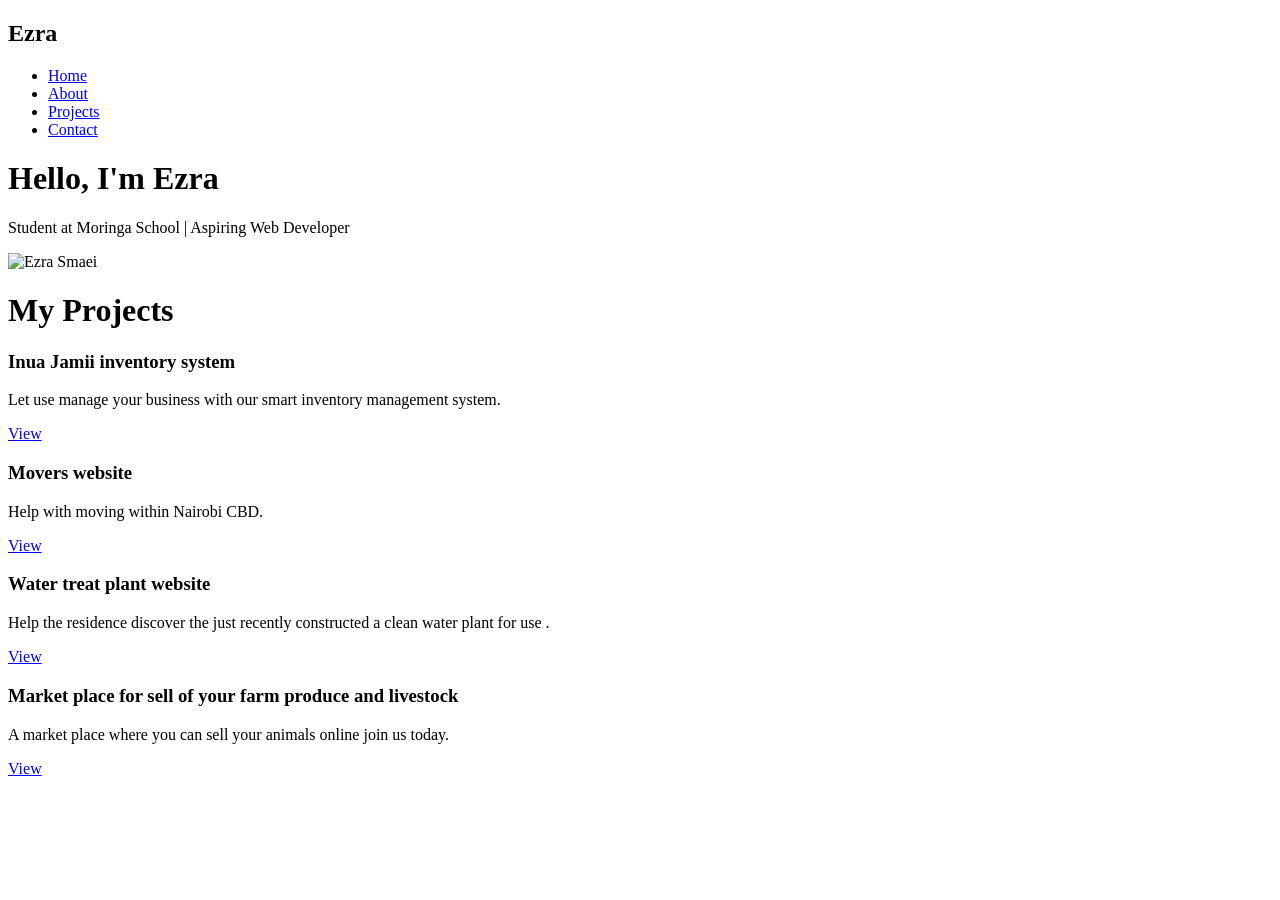
==== index.html @ ba228301 "Added hero section with profile photo" ====
<!DOCTYPE html>
<html lang="en">
<head>
    <meta charset="UTF-8">
    <meta name="viewport" content="width=device-width, initial-scale=1.0">
    <title>Projects - Ezra</title>
    <link rel="stylesheet" href="css/styles.css">
</head>
<body>

    
    <nav>
        <h2>Ezra</h2>
        <ul>
            <li><a href="index.html">Home</a></li>
            <li><a href="about.html">About</a></li>
            <li><a href="projects.html">Projects</a></li>
            <li><a href="contact.html">Contact</a></li>
        </ul>
    </nav>

      <div class="hero">
        <div class="hero-text">
            <h1>Hello, I'm Ezra</h1>
            <p>Student at Moringa School | Aspiring Web Developer</p>
        </div>
        <div class="hero-image">
            <img src="images/profile.jpg" alt="Ezra Smaei">
        </div>
    </div>

    <div class="projects">
        <h1>My Projects</h1>

        <div class="projects-container">
            
            <div class="project-card">
                <h3>Inua Jamii inventory system</h3>
                <p>Let use manage your business with our smart inventory management system.</p>
                <a href="#" class="btn">View</a>
            </div>

            <div class="project-card">
                <h3>Movers website</h3>
                <p>Help with moving within Nairobi CBD.</p>
                <a href="#" class="btn">View</a>
            </div>

            <div class="project-card">
                <h3>Water treat plant website </h3>
                <p>Help the residence discover the just recently constructed a clean water plant for use .</p>
                <a href="#" class="btn">View</a>
            </div>

            <div class="project-card">
                <h3>Market place for sell of your farm produce and livestock</h3>
                <p>A market place where you can sell your animals online join us today.</p>
                <a href="#" class="btn">View</a>
            </div>

        </div>
    </div>


</body>
</html>
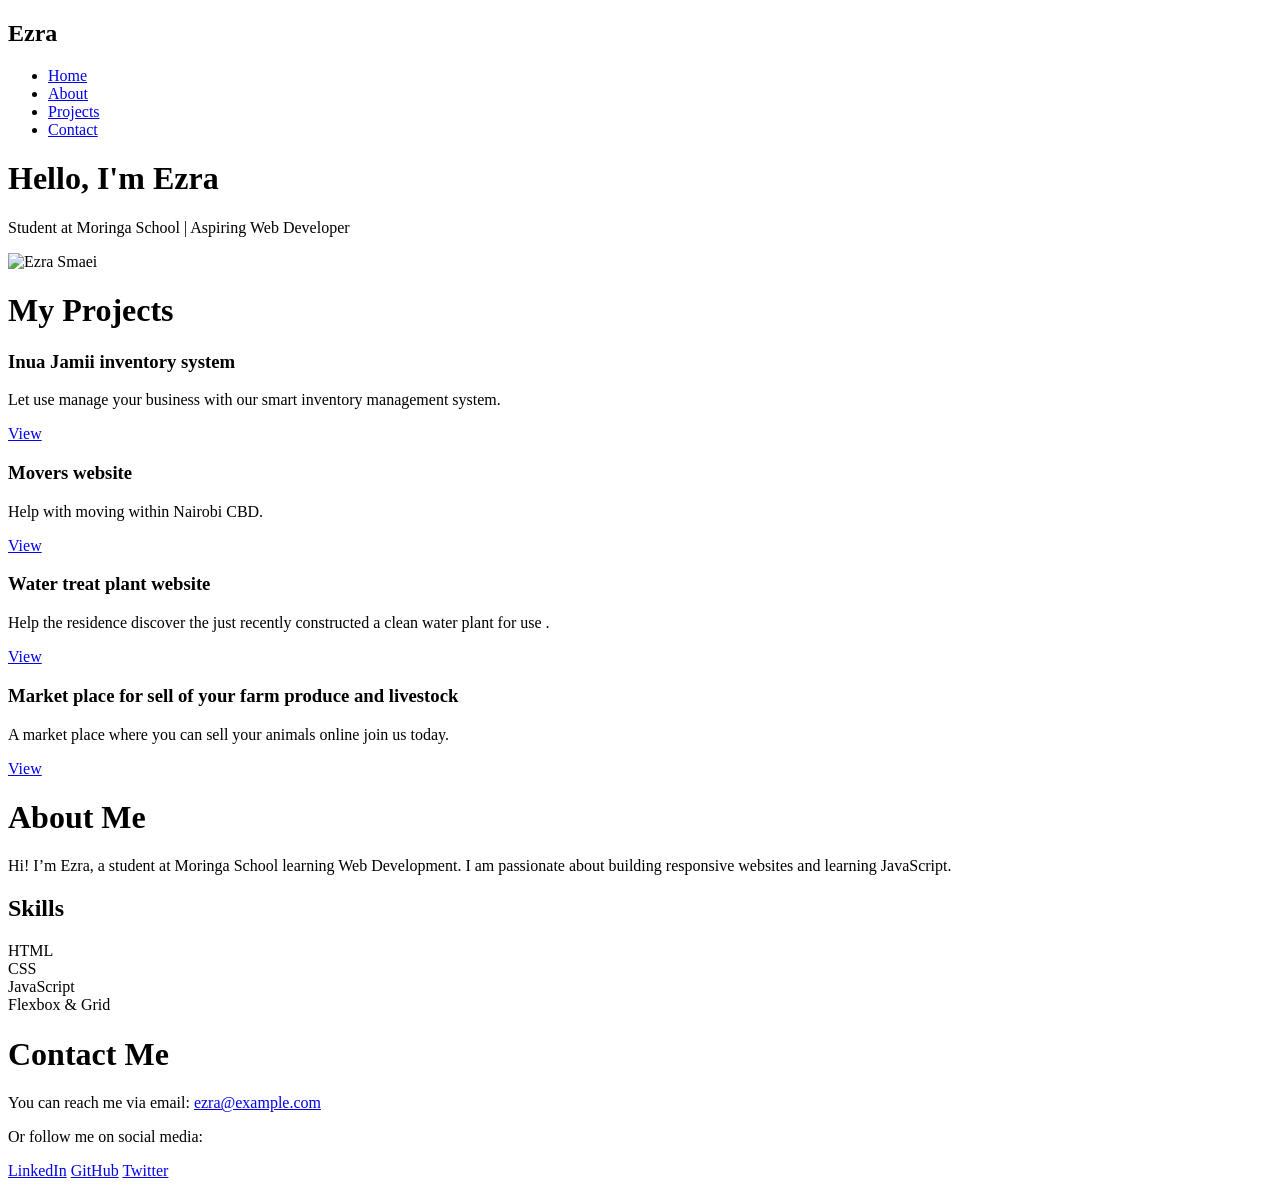
==== commit 5ea816e7: "added my contact information" ====
--- a/index.html
+++ b/index.html
@@ -60,6 +60,30 @@
 
         </div>
     </div>
+        <div class="about">
+        <h1>About Me</h1>
+        <p>Hi! I’m Ezra, a student at Moringa School learning Web Development. I am passionate about building responsive websites and learning JavaScript.</p>
+
+        <h2>Skills</h2>
+        <div class="skills">
+            <div class="skill">HTML</div>
+            <div class="skill">CSS</div>
+            <div class="skill">JavaScript</div>
+            <div class="skill">Flexbox & Grid</div>
+        </div>
+    </div>
+
+      <div class="contact">
+        <h1>Contact Me</h1>
+        <p>You can reach me via email: <a href="mailto:ezra@example.com">ezra@example.com</a></p>
+        <p>Or follow me on social media:</p>
+        <div class="socials">
+            <a href="#">LinkedIn</a>
+            <a href="#">GitHub</a>
+            <a href="#">Twitter</a>
+        </div>
+    </div>
+
 
 
 </body>
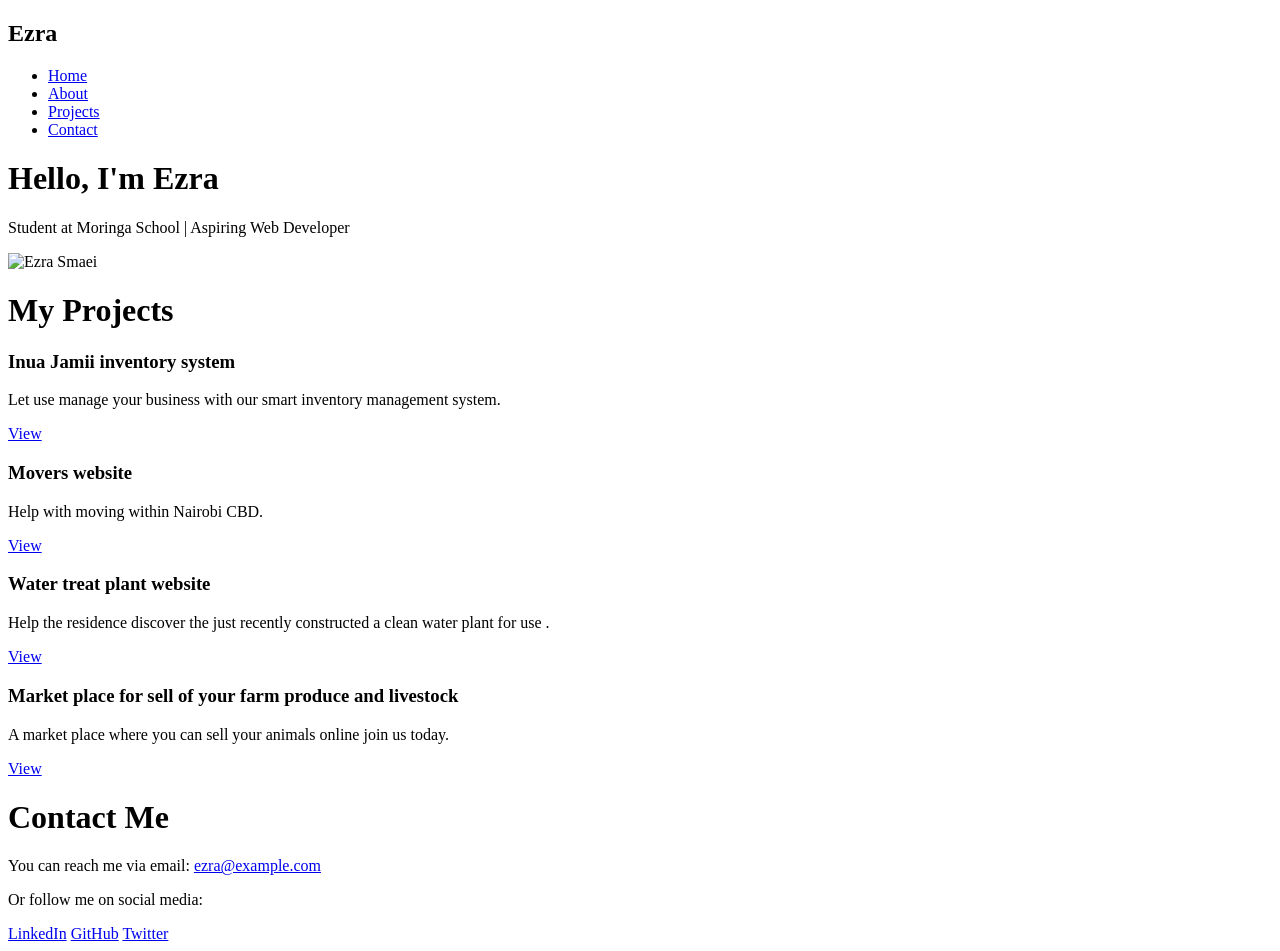
==== commit a543acee: "added contact information" ====
--- a/index.html
+++ b/index.html
@@ -58,20 +58,7 @@
                 <a href="#" class="btn">View</a>
             </div>
 
-        </div>
-    </div>
-        <div class="about">
-        <h1>About Me</h1>
-        <p>Hi! I’m Ezra, a student at Moringa School learning Web Development. I am passionate about building responsive websites and learning JavaScript.</p>
-
-        <h2>Skills</h2>
-        <div class="skills">
-            <div class="skill">HTML</div>
-            <div class="skill">CSS</div>
-            <div class="skill">JavaScript</div>
-            <div class="skill">Flexbox & Grid</div>
-        </div>
-    </div>
+    
 
       <div class="contact">
         <h1>Contact Me</h1>
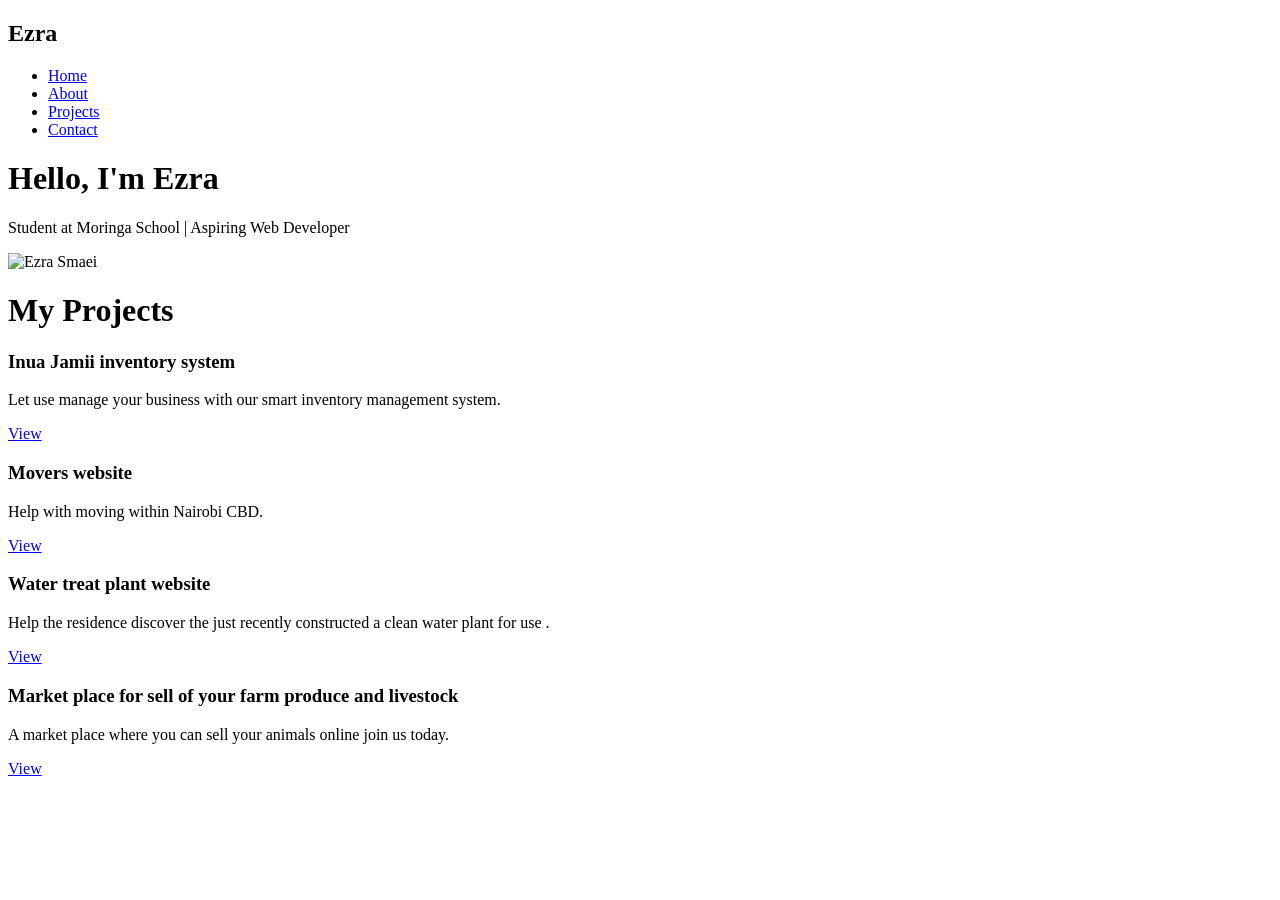
==== commit 22f854cb: "About page" ====
--- a/index.html
+++ b/index.html
@@ -60,16 +60,7 @@
 
     
 
-      <div class="contact">
-        <h1>Contact Me</h1>
-        <p>You can reach me via email: <a href="mailto:ezra@example.com">ezra@example.com</a></p>
-        <p>Or follow me on social media:</p>
-        <div class="socials">
-            <a href="#">LinkedIn</a>
-            <a href="#">GitHub</a>
-            <a href="#">Twitter</a>
-        </div>
-    </div>
+     
 
 
 
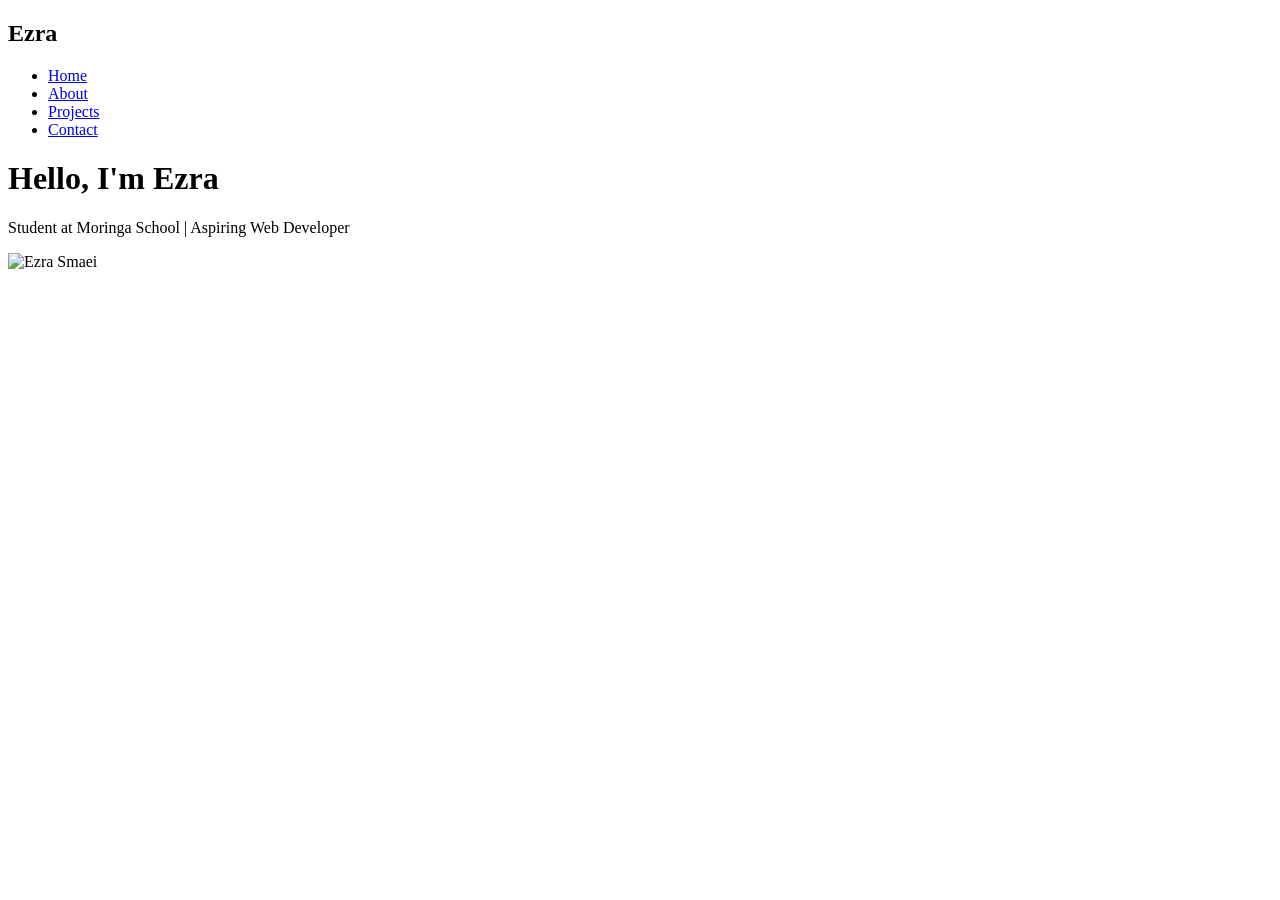
==== commit bd376620: "Added project file pages" ====
--- a/index.html
+++ b/index.html
@@ -29,34 +29,7 @@
         </div>
     </div>
 
-    <div class="projects">
-        <h1>My Projects</h1>
-
-        <div class="projects-container">
-            
-            <div class="project-card">
-                <h3>Inua Jamii inventory system</h3>
-                <p>Let use manage your business with our smart inventory management system.</p>
-                <a href="#" class="btn">View</a>
-            </div>
-
-            <div class="project-card">
-                <h3>Movers website</h3>
-                <p>Help with moving within Nairobi CBD.</p>
-                <a href="#" class="btn">View</a>
-            </div>
-
-            <div class="project-card">
-                <h3>Water treat plant website </h3>
-                <p>Help the residence discover the just recently constructed a clean water plant for use .</p>
-                <a href="#" class="btn">View</a>
-            </div>
-
-            <div class="project-card">
-                <h3>Market place for sell of your farm produce and livestock</h3>
-                <p>A market place where you can sell your animals online join us today.</p>
-                <a href="#" class="btn">View</a>
-            </div>
+    
 
     
 
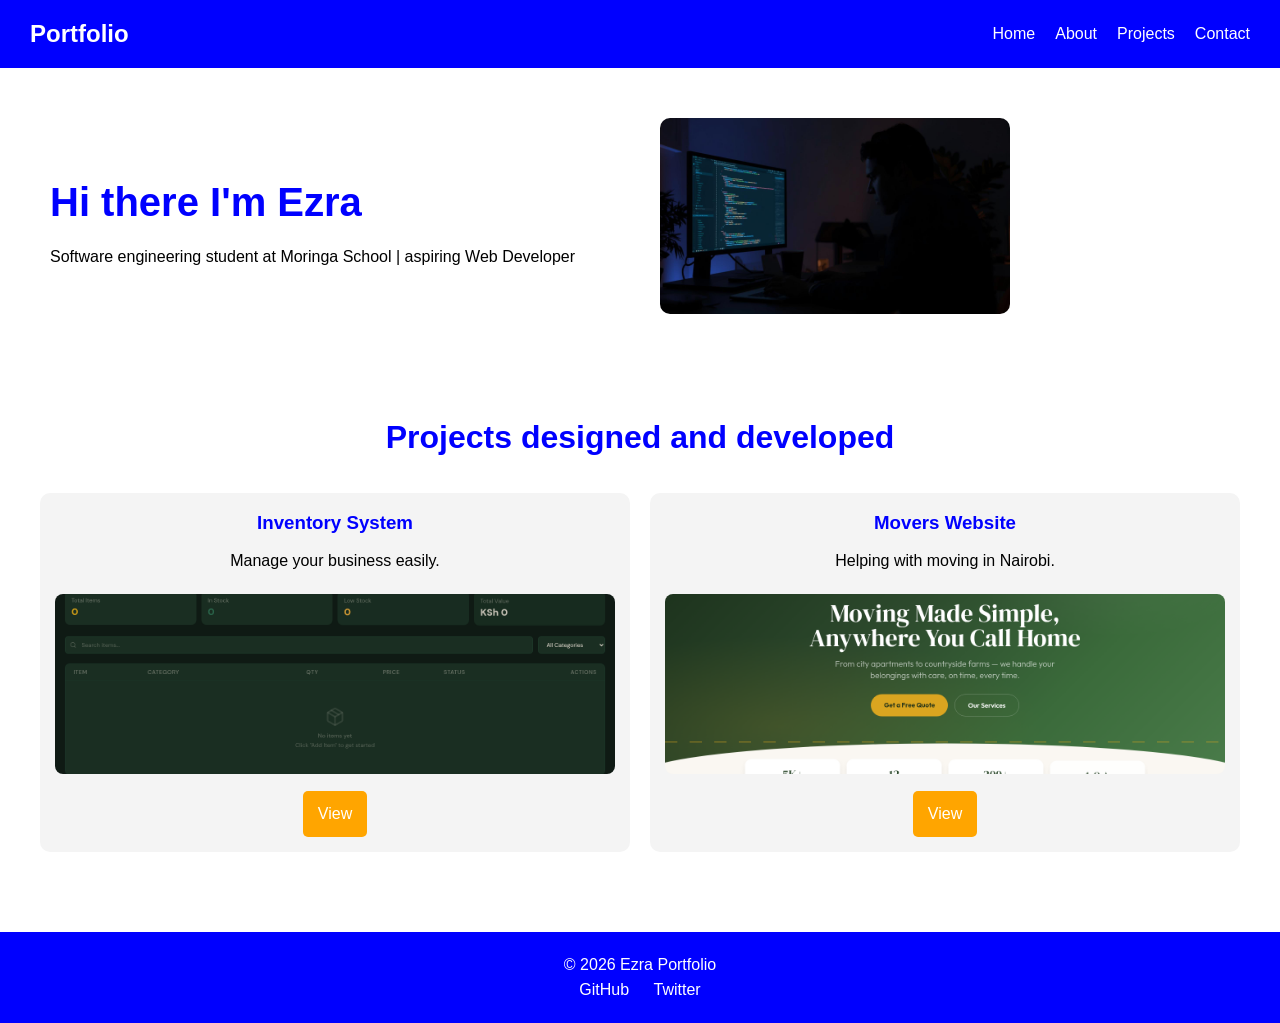
==== commit 114ee5f2: "added README.md" ====
--- a/index.html
+++ b/index.html
@@ -3,39 +3,60 @@
 <head>
     <meta charset="UTF-8">
     <meta name="viewport" content="width=device-width, initial-scale=1.0">
-    <title>Projects - Ezra</title>
-    <link rel="stylesheet" href="css/styles.css">
+    <title>Home - Ezra Portfolio</title>
+    <link rel="stylesheet" href="style.css">
 </head>
 <body>
 
-    
-    <nav>
-        <h2>Ezra</h2>
-        <ul>
-            <li><a href="index.html">Home</a></li>
-            <li><a href="about.html">About</a></li>
-            <li><a href="projects.html">Projects</a></li>
-            <li><a href="contact.html">Contact</a></li>
-        </ul>
-    </nav>
+<nav>
+    <h2>Portfolio</h2>
+    <ul>
+        <li><a href="index.html">Home</a></li>
+        <li><a href="about.html">About</a></li>
+        <li><a href="project.html">Projects</a></li>
+        <li><a href="contact.html">Contact</a></li>
+    </ul>
+</nav>
 
-      <div class="hero">
-        <div class="hero-text">
-            <h1>Hello, I'm Ezra</h1>
-            <p>Student at Moringa School | Aspiring Web Developer</p>
+<div class="hero">
+    <div class="hero-text">
+        <h1>Hi there I'm Ezra</h1>
+        <p>Software engineering student at Moringa School | aspiring Web Developer</p>
+    </div>
+    <div class="hero-image">
+        <img src="My portfolio images.jpg" alt="Ezra">
+    </div>
+</div>
+
+<div class="projects">
+    <h1>Projects designed and developed</h1>
+
+    <div class="projects-container">
+        <div class="project-card">
+            <h3>Inventory System</h3>
+            <p>Manage your business easily.</p>
+            <img src="Copy of Inua Jamii Inventory Management Website Design.png" alt="Inventory system">
+            <a href="https://www.manageengine.com/" class="btn">View</a>
         </div>
-        <div class="hero-image">
-            <img src="images/profile.jpg" alt="Ezra Smaei">
+
+        <div class="project-card">
+            <h3>Movers Website</h3>
+            <p>Helping with moving in Nairobi.</p>
+            <img src="Copy of Movers Website Design for Urban & Rural Relocation.png" alt="Movers">
+            <a href="https://nairobimovers.com" class="btn">View</a>
         </div>
     </div>
+</div>
 
+<footer>
+    <p>© 2026 Ezra Portfolio</p>
+
+    <div class="social-media">
+        <a href="#">GitHub</a>
+        <a href="#">Twitter</a>
+    </div>
     
-
-    
-
-     
-
-
+</footer>
 
 </body>
 </html>
--- a/style.css
+++ b/style.css
@@ -0,0 +1,156 @@
+/* RESET */
+* {
+    margin: 0;
+    padding: 0;
+    box-sizing: border-box;
+}
+
+body {
+    font-family: Arial, sans-serif;
+    line-height: 1.6;
+    background-color: white;
+}
+
+/* Navigation bar */
+nav {
+    display: flex;
+    justify-content: space-between;
+    align-items: center;
+    background-color: blue;
+    color: white;
+    padding: 15px 30px;
+}
+
+nav ul {
+    display: flex;
+    list-style: none;
+}
+
+nav ul li {
+    margin-left: 20px;
+}
+
+nav ul li a {
+    color: white;
+    text-decoration: none;
+}
+
+nav ul li a:hover {
+    color: orange;
+}
+
+/* Hero section to flex flex */
+.hero {
+    display: flex;
+    justify-content: space-between;
+    align-items: center;
+    padding: 50px;
+    gap: 40px;
+}
+
+.hero-text {
+    flex: 1;
+}
+
+.hero-text h1 {
+    font-size: 2.5rem;
+    color: blue;
+}
+
+.hero-text p {
+    margin-top: 10px;
+}
+
+.hero-image {
+    flex: 1;
+}
+
+.hero-image img {
+    width: 100%;
+    max-width: 350px;
+    border-radius: 10px;
+}
+
+/* MY projects designed and developed sections */
+.projects {
+    padding: 40px;
+}
+
+.projects h1 {
+    text-align: center;
+    margin-bottom: 30px;
+    color: blue;
+}
+
+/* GRID FOR PROJECTS */
+.projects-container {
+    display: grid;
+    grid-template-columns: repeat(auto-fit, minmax(250px, 1fr));
+    gap: 20px;
+}
+
+/* Project card */
+.project-card {
+    background: #f4f4f4;
+    padding: 15px;
+    border-radius: 10px;
+    text-align: center;
+}
+
+.project-card h3 {
+    color: blue;
+}
+
+.project-card p {
+    margin: 10px 0;
+}
+
+/* Fixing image size to fit well */
+.project-card img {
+    width: 100%;
+    height: 180px;
+    object-fit: cover; 
+    border-radius: 8px;
+    margin: 10px 0;
+}
+
+/* BUTTON */
+.btn {
+    display: inline-block;
+    padding: 10px 15px;
+    background-color: orange;
+    color: white;
+    text-decoration: none;
+    border-radius: 5px;
+}
+
+.btn:hover {
+    background-color: darkorange;
+}
+
+/* Footer */
+footer {
+    background-color: blue;
+    color: white;
+    text-align: center;
+    padding: 20px;
+    margin-top: 40px;
+}
+
+footer a {
+    color: white;
+    margin: 0 10px;
+    text-decoration: none;
+}
+
+footer a:hover {
+    color: orange;
+}
+
+/* Created responsiveness in mobile view */
+@media (max-width: 768px) {
+    .hero {
+        flex-direction: column;
+        text-align: center;
+    }
+}
